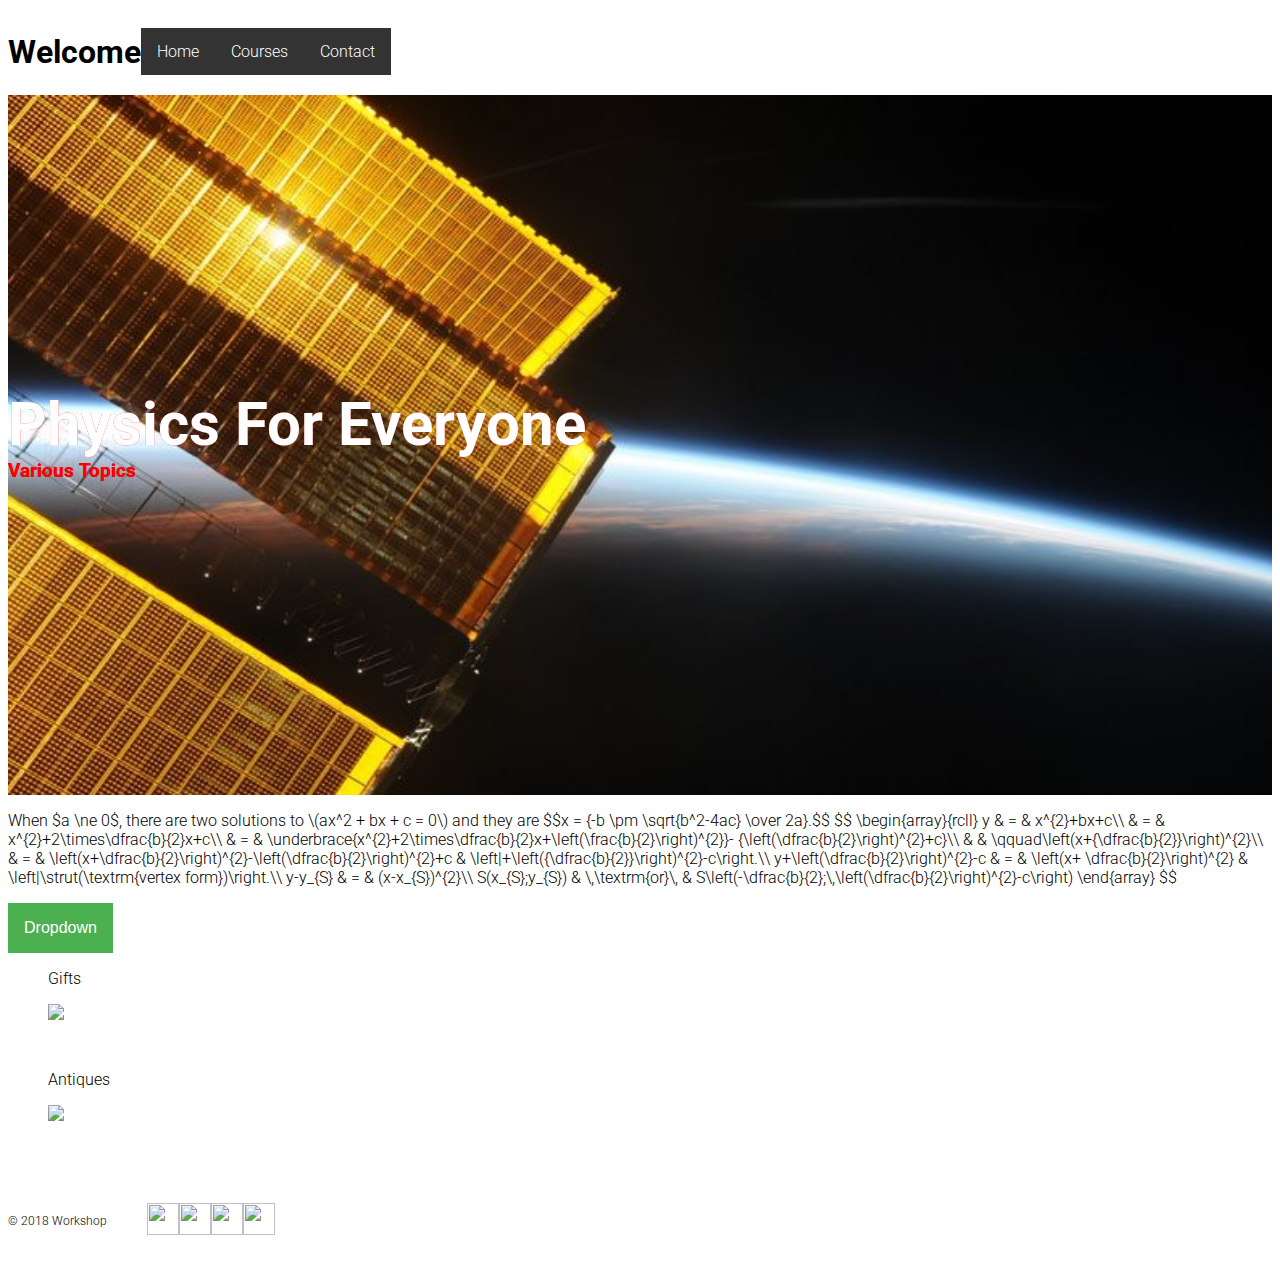
==== index.html @ 453e5c58 "Latex part 1" ====
<!DOCTYPE html>
<html>

<head>

  <title>Frontpage</title>
<script type="text/javascript"
  src="https://cdn.mathjax.org/mathjax/latest/MathJax.js?config=TeX-all-MML_HTMLorMML">
</script>
  <script type="text/x-mathjax-config"><!--These next two lines let's implement MathJax: warning heavy duty-->
  MathJax.Hub.Config({tex2jax: {inlineMath: [['$','$'], ['\\(','\\)']]}});
</script>
  <meta charset="utf-8"/>
  <link rel="stylesheet" href="https://maxcdn.bootstrapcdn.com/bootstrap/3.3.6/css/bootstrap.min.css" integrity="sha384-1q8mTJOASx8j1Au+a5WDVnPi2lkFfwwEAa8hDDdjZlpLegxhjVME1fgjWPGmkzs7" crossorigin="anonymous">
  <link href='https://fonts.googleapis.com/css?family=Roboto:300,400,700' rel='stylesheet' type='text/css'>
  <link rel="stylesheet" type="text/css" href="main.css">

</head>

<body>
  
  <header class="container">
    <div class="row">
      <h1 class="col-sm-4">Welcome</h1>
      <nav class="col-sm-8 text-right">
        <div class="navbar">
          <a href="http://physicist.dk/">Home</a>
          <a href="http://physicist.dk/?page_id=517">Courses</a>
          <a href="http://physicist.dk/?page_id=517">Contact</a>
        </div>
      </nav>
    </div>    
  </header>
  <section class="jumbotron">
    <div class="container">
      <div class="row text-center">
        <h2>Physics For Everyone</h2>
      	<h3>Various Topics</h3>
      </div>
    </div>
  </section>
  <section class="container">
	  <div class="row">
	  <p class="col-sm-6">
      When $a \ne 0$, there are two solutions to \(ax^2 + bx + c = 0\) and they are
      $$x = {-b \pm \sqrt{b^2-4ac} \over 2a}.$$
      $$ \begin{array}{rcll}
      y & = & x^{2}+bx+c\\
      & = & x^{2}+2\times\dfrac{b}{2}x+c\\
      & = & \underbrace{x^{2}+2\times\dfrac{b}{2}x+\left(\frac{b}{2}\right)^{2}}-
      {\left(\dfrac{b}{2}\right)^{2}+c}\\
      &  & \qquad\left(x+{\dfrac{b}{2}}\right)^{2}\\
      & = & \left(x+\dfrac{b}{2}\right)^{2}-\left(\dfrac{b}{2}\right)^{2}+c 
      & \left|+\left({\dfrac{b}{2}}\right)^{2}-c\right.\\
      y+\left(\dfrac{b}{2}\right)^{2}-c & = & \left(x+
      \dfrac{b}{2}\right)^{2} & \left|\strut(\textrm{vertex form})\right.\\
      y-y_{S} & = & (x-x_{S})^{2}\\
      S(x_{S};y_{S}) & \,\textrm{or}\, 
      & S\left(-\dfrac{b}{2};\,\left(\dfrac{b}{2}\right)^{2}-c\right)
      \end{array} $$
    </p>
      <div class="col-sm-6">
        <div class="dropdown">
        <button class="dropbtn">Dropdown</button>
        <div class="dropdown-content">
          <a href="#">Link 1</a>
          <a href="#">Link 2</a>
          <a href="#">Link 3</a>
        </div>
      </div>
      </div> 
    </div>
   	<div class="row">
      <figure class="col-sm-6">
        <p>Gifts</p>
        <img src="https://s3.amazonaws.com/codecademy-content/projects/make-a-website/lesson-4/gifts.jpg"/>
      </figure>
      <figure class="col-sm-6">
        <p>Antiques</p>
        <img src="https://s3.amazonaws.com/codecademy-content/projects/make-a-website/lesson-4/antique.jpg"/>
      </figure>
    </div>
  </section>
  <footer class="container">
    <div class="row">
      <p class="col-sm-4">&copy; 2018 Workshop</p>
      <ul class="col-sm-8">
        <li class="col-sm-1">
          <img src="https://s3.amazonaws.com/codecademy-content/projects/make-a-website/lesson-4/twitter.svg">
        </li>
        <li class="col-sm-1"> 
          <img src="https://s3.amazonaws.com/codecademy-content/projects/make-a-website/lesson-4/facebook.svg">
        </li>
        <li class="col-sm-1"> 
          <img src="https://s3.amazonaws.com/codecademy-content/projects/make-a-website/lesson-4/instagram.svg">
        </li>
        <li class="col-sm-1"> 
          <img src="https://s3.amazonaws.com/codecademy-content/projects/make-a-website/lesson-4/medium.svg">
        </li>
      </ul>
    </div>
  </footer>

</body>

</html>
---- main.css ----
body {
  font-family: 'Roboto', sans-serif;
  font-weight: 300;
}

header {
  padding: 20px 0;
}

header .row,
footer .row {
  display: flex;
  align-items: center;
}

header h1 {
  font-weight: 700;
  margin: 0;
}

header nav {
  display: flex;
  justify-content: flex-end;
}

header p {
  padding: 0 20px;
  margin: 0;
}

.jumbotron {
  display: flex;
  align-items: center;
  background-image: url(frontpagepic.jpg);
  background-repeat: no-repeat;
  background-size: cover;
  color: white;
  height: 700px;
  text-shadow: 0.25px 0.25px 0.25px red;
}

.jumbotron h2 {
  font-size: 60px;
  font-weight: 700;
  margin: 0;
  color: white;
}

.jumbotron h3 {
  margin: 0 0 20px;
  color: red;
}

section .row img {
  margin: 0 0 30px;
  width: 100%;
}

.col-md-6 {
  margin: 0 0 30px;
}

footer {
  font-size: 12px;
  padding: 20px 0;
}

footer .col-sm-8 {
  display: flex;
  justify-content: flex-end;
}

footer ul {
  list-style: none;
}

footer li img {
  width: 32px;
  height: 32px;
}

 /* Dropdown Button */
.dropbtn {
    background-color: #4CAF50;
    color: white;
    padding: 16px;
    font-size: 16px;
    border: none;
}

/* The container <div> - needed to position the dropdown content */
.dropdown {
    position: relative;
    display: inline-block;
}

/* Dropdown Content (Hidden by Default) */
.dropdown-content {
    display: none;
    position: absolute;
    background-color: #f1f1f1;
    min-width: 160px;
    box-shadow: 0px 8px 16px 0px rgba(0,0,0,0.2);
    z-index: 1;
}

/* Links inside the dropdown */
.dropdown-content a {
    color: black;
    padding: 12px 16px;
    text-decoration: none;
    display: block;
}

/* Change color of dropdown links on hover */
.dropdown-content a:hover {background-color: #ddd}

/* Show the dropdown menu on hover */
.dropdown:hover .dropdown-content {
    display: block;
}

/* Change the background color of the dropdown button when the dropdown content is shown */
.dropdown:hover .dropbtn {
    background-color: #3e8e41;
} 

.navbar a:hover, .dropdown:hover .dropbtn {
    background-color: red;
}

.navbar a {
    float: left;
    font-size: 16px;
    color: white;
    text-align: center;
    padding: 14px 16px;
    text-decoration: none;
}

.navbar {
    overflow: hidden; /* hides if word is too long..*/
    background-color: #333;
}
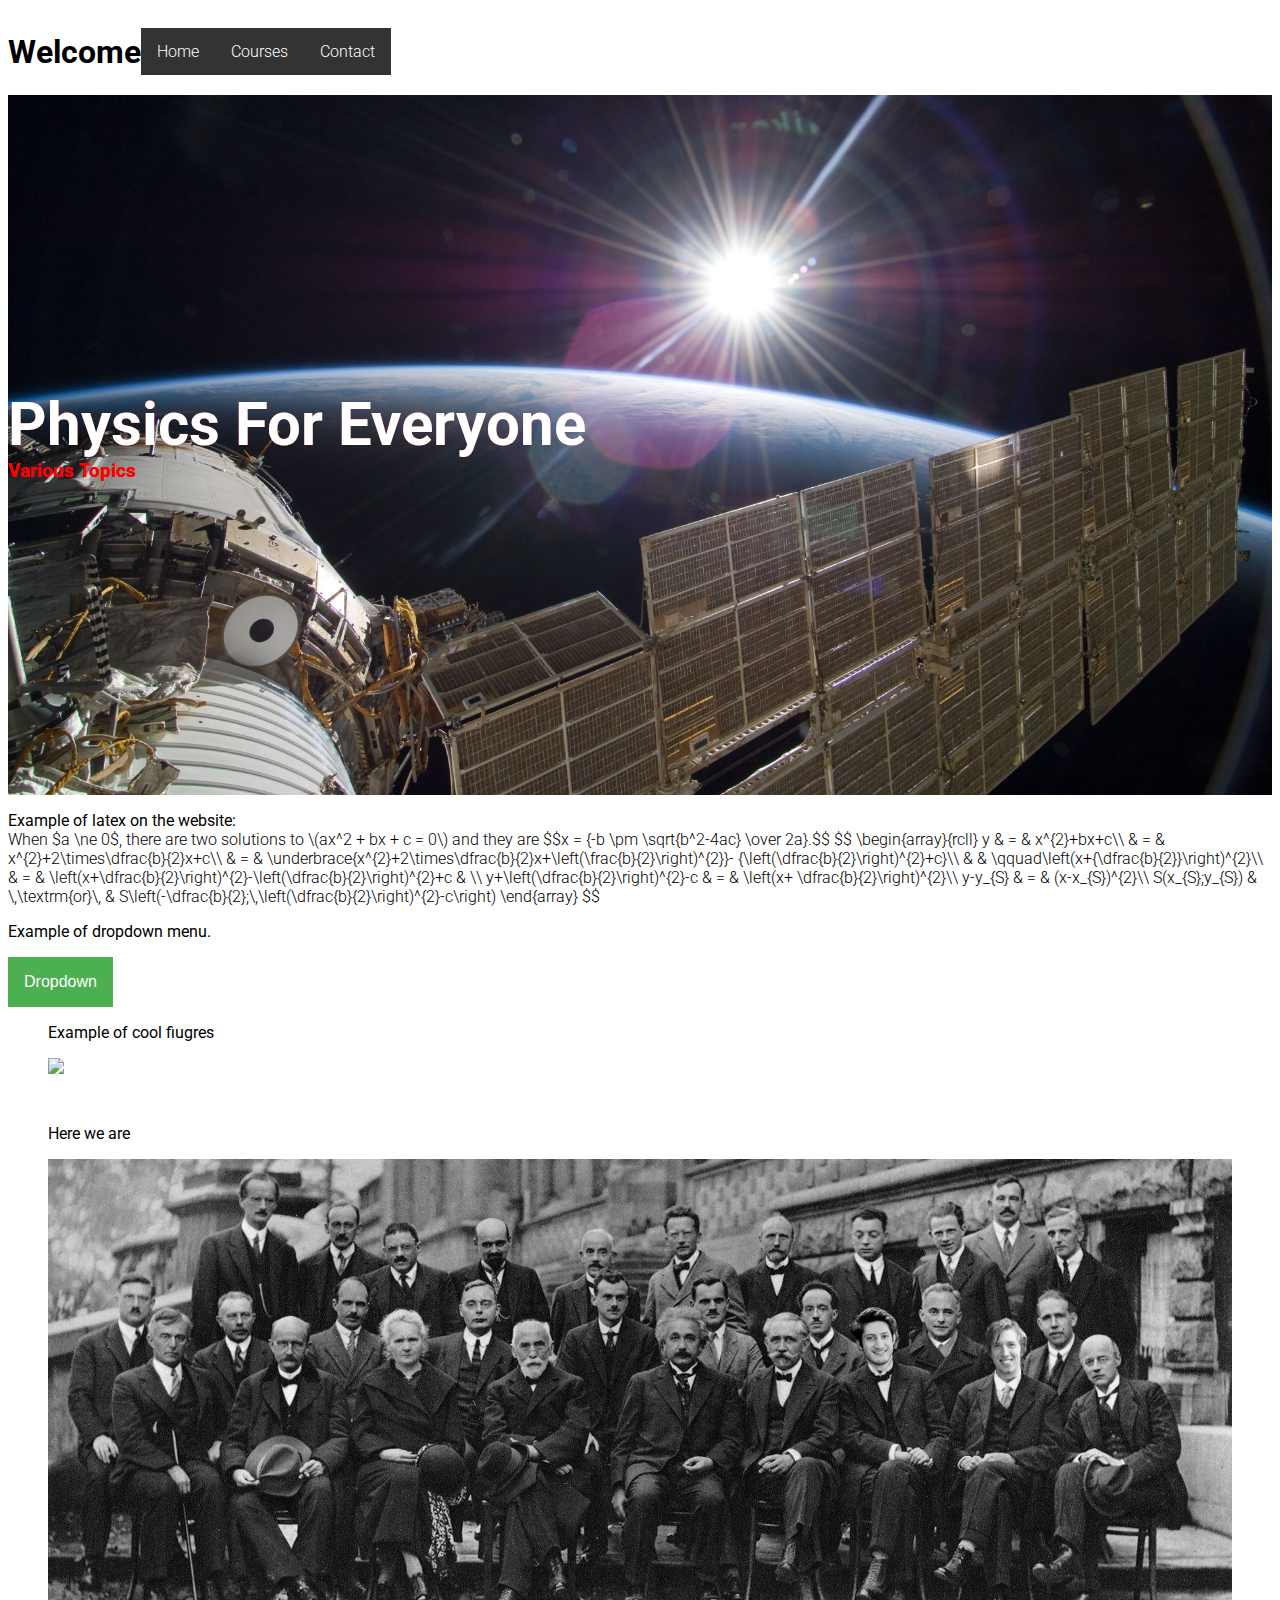
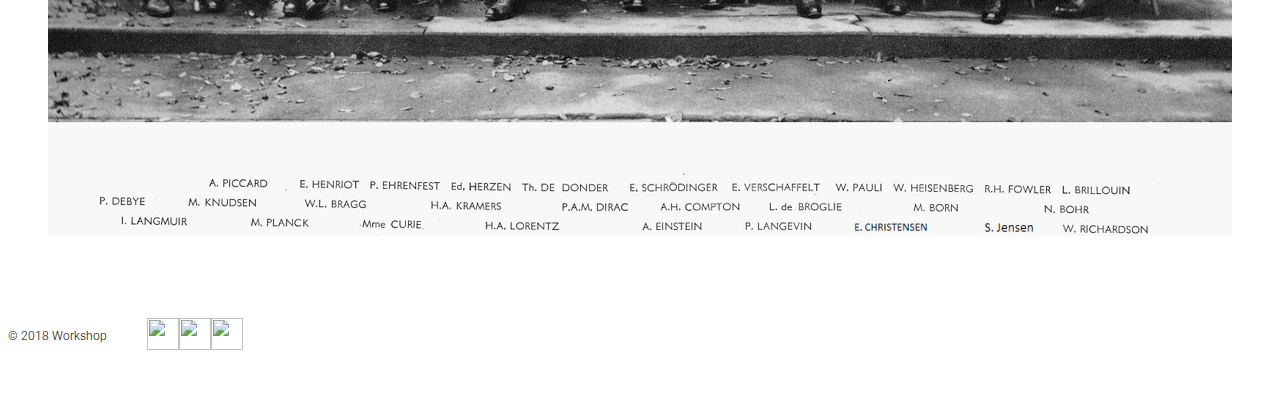
==== commit e43bc4fa: "Update" ====
--- a/index.html
+++ b/index.html
@@ -4,16 +4,24 @@
 <head>
 
   <title>Frontpage</title>
-<script type="text/javascript"
-  src="https://cdn.mathjax.org/mathjax/latest/MathJax.js?config=TeX-all-MML_HTMLorMML">
-</script>
+  <meta charset="utf-8"/>
+
+  <!-- Activate Latex -->
+  <script type="text/javascript"
+  src="https://cdn.mathjax.org/mathjax/latest/MathJax.js?config=TeX-AMS-MML_HTMLorMML">
+  </script>
   <script type="text/x-mathjax-config"><!--These next two lines let's implement MathJax: warning heavy duty-->
   MathJax.Hub.Config({tex2jax: {inlineMath: [['$','$'], ['\\(','\\)']]}});
-</script>
-  <meta charset="utf-8"/>
+  </script>
+  <script type="text/x-mathjax-config"> MathJax.Hub.Config({ TeX: { equationNumbers: { autoNumber: "AMS" } } }); </script> 
+
+  <!-- Activate bootstrap-->
+  <link rel="stylesheet" type="text/css" href="main.css">
   <link rel="stylesheet" href="https://maxcdn.bootstrapcdn.com/bootstrap/3.3.6/css/bootstrap.min.css" integrity="sha384-1q8mTJOASx8j1Au+a5WDVnPi2lkFfwwEAa8hDDdjZlpLegxhjVME1fgjWPGmkzs7" crossorigin="anonymous">
   <link href='https://fonts.googleapis.com/css?family=Roboto:300,400,700' rel='stylesheet' type='text/css'>
-  <link rel="stylesheet" type="text/css" href="main.css">
+
+
+
 
 </head>
 
@@ -42,6 +50,7 @@
   <section class="container">
 	  <div class="row">
 	  <p class="col-sm-6">
+      <strong>Example of latex on the website:</strong><br> <!-- br is a linebreak -->
       When $a \ne 0$, there are two solutions to \(ax^2 + bx + c = 0\) and they are
       $$x = {-b \pm \sqrt{b^2-4ac} \over 2a}.$$
       $$ \begin{array}{rcll}
@@ -51,35 +60,37 @@
       {\left(\dfrac{b}{2}\right)^{2}+c}\\
       &  & \qquad\left(x+{\dfrac{b}{2}}\right)^{2}\\
       & = & \left(x+\dfrac{b}{2}\right)^{2}-\left(\dfrac{b}{2}\right)^{2}+c 
-      & \left|+\left({\dfrac{b}{2}}\right)^{2}-c\right.\\
+      & \\
       y+\left(\dfrac{b}{2}\right)^{2}-c & = & \left(x+
-      \dfrac{b}{2}\right)^{2} & \left|\strut(\textrm{vertex form})\right.\\
+      \dfrac{b}{2}\right)^{2}\\
       y-y_{S} & = & (x-x_{S})^{2}\\
       S(x_{S};y_{S}) & \,\textrm{or}\, 
       & S\left(-\dfrac{b}{2};\,\left(\dfrac{b}{2}\right)^{2}-c\right)
       \end{array} $$
     </p>
       <div class="col-sm-6">
+        <p><strong>Example of dropdown menu.</strong></p>
         <div class="dropdown">
         <button class="dropbtn">Dropdown</button>
         <div class="dropdown-content">
-          <a href="#">Link 1</a>
-          <a href="#">Link 2</a>
-          <a href="#">Link 3</a>
+          <a href="#">Whatever</a>
+          <a href="#">You</a>
+          <a href="#">Want</a>
         </div>
       </div>
       </div> 
     </div>
    	<div class="row">
       <figure class="col-sm-6">
-        <p>Gifts</p>
+        <p><strong>Example of cool fiugres</strong></p>
         <img src="https://s3.amazonaws.com/codecademy-content/projects/make-a-website/lesson-4/gifts.jpg"/>
       </figure>
       <figure class="col-sm-6">
-        <p>Antiques</p>
-        <img src="https://s3.amazonaws.com/codecademy-content/projects/make-a-website/lesson-4/antique.jpg"/>
+        <p><strong>Here we are</strong></p>
+        <img src="BestEdit.PNG"/>
       </figure>
     </div>
+
   </section>
   <footer class="container">
     <div class="row">
@@ -94,9 +105,6 @@
         <li class="col-sm-1"> 
           <img src="https://s3.amazonaws.com/codecademy-content/projects/make-a-website/lesson-4/instagram.svg">
         </li>
-        <li class="col-sm-1"> 
-          <img src="https://s3.amazonaws.com/codecademy-content/projects/make-a-website/lesson-4/medium.svg">
-        </li>
       </ul>
     </div>
   </footer>
--- a/main.css
+++ b/main.css
@@ -31,7 +31,7 @@
 .jumbotron {
   display: flex;
   align-items: center;
-  background-image: url(frontpagepic.jpg);
+  background-image: url(earth.jpg);
   background-repeat: no-repeat;
   background-size: cover;
   color: white;
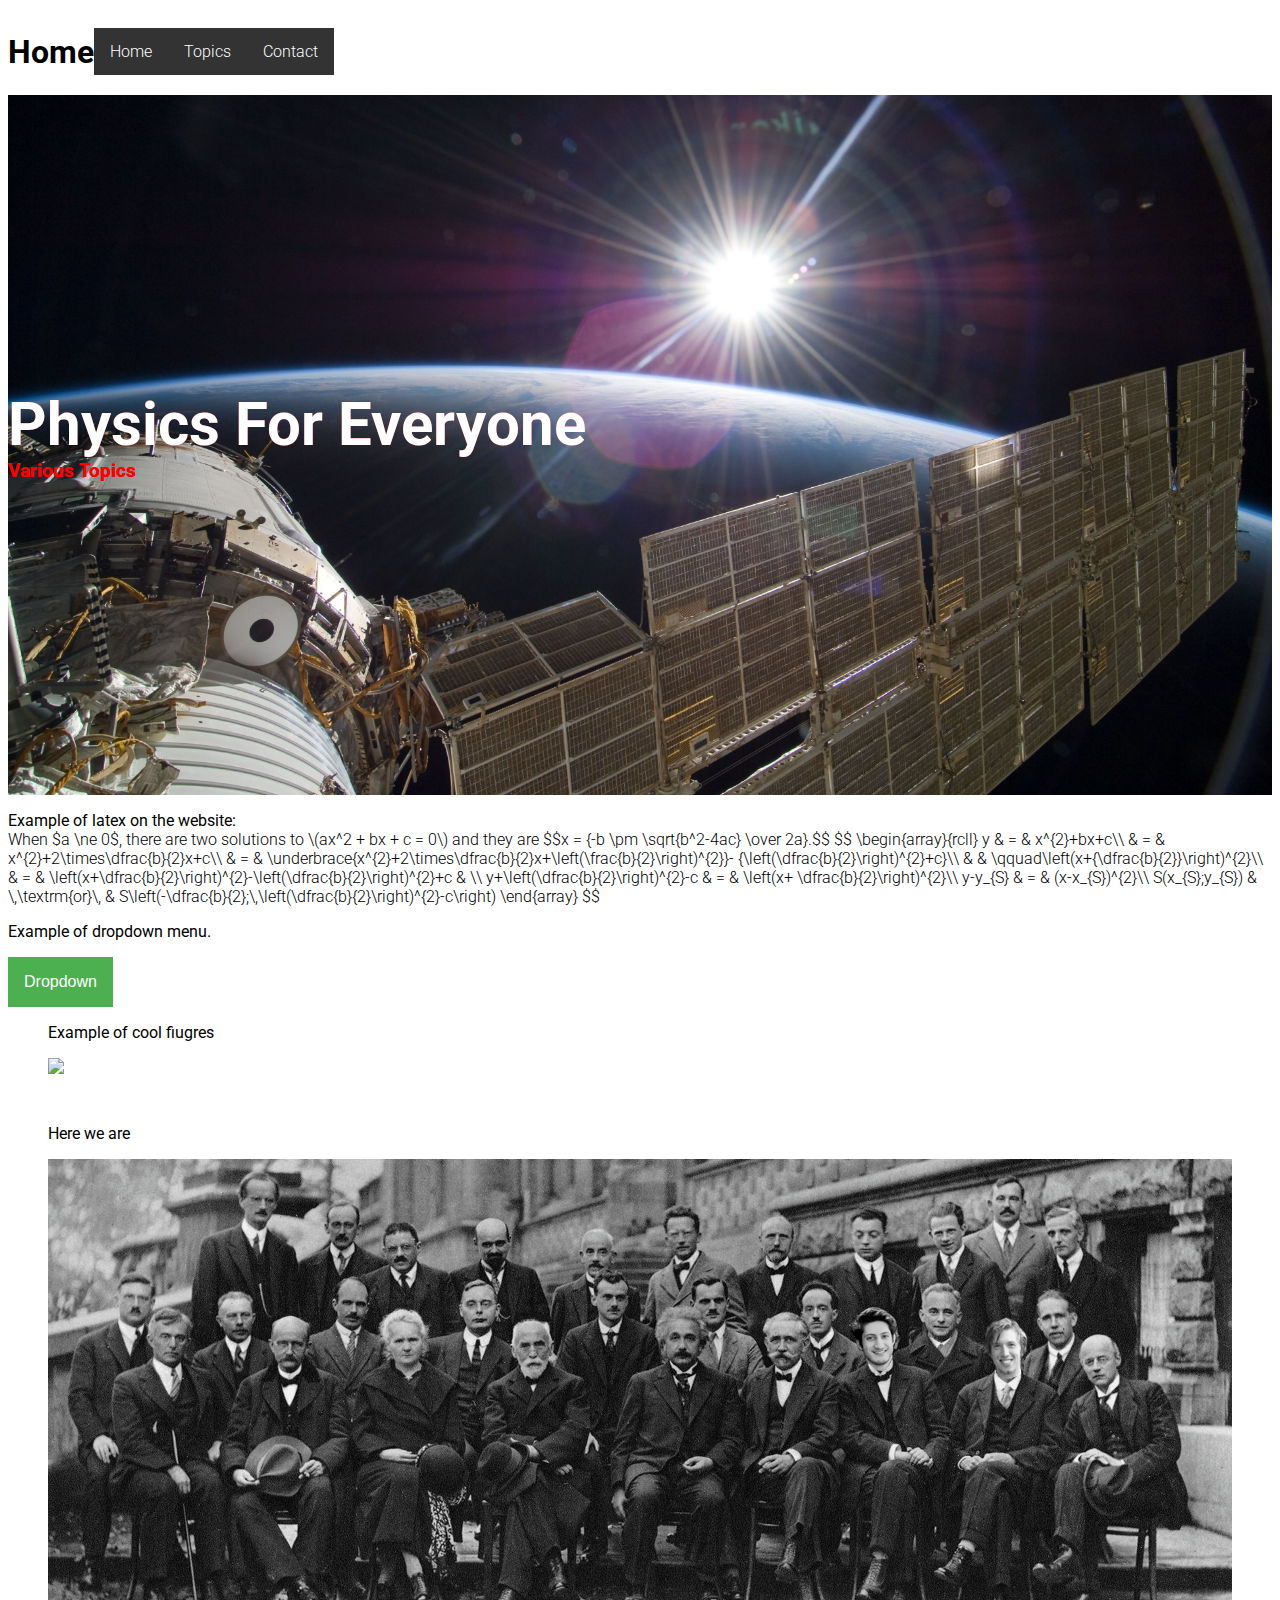
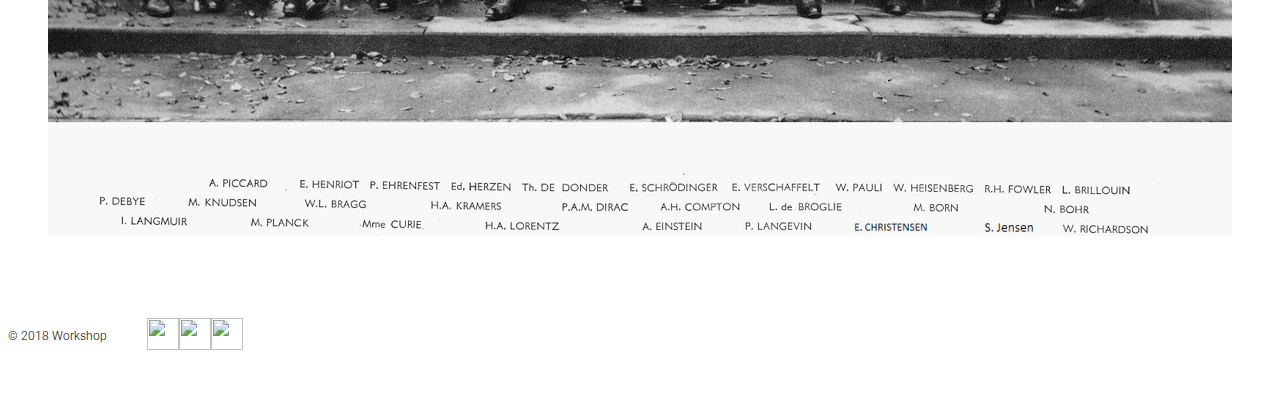
==== commit 35f79c70: "Update topics site" ====
--- a/index.html
+++ b/index.html
@@ -20,20 +20,17 @@
   <link rel="stylesheet" href="https://maxcdn.bootstrapcdn.com/bootstrap/3.3.6/css/bootstrap.min.css" integrity="sha384-1q8mTJOASx8j1Au+a5WDVnPi2lkFfwwEAa8hDDdjZlpLegxhjVME1fgjWPGmkzs7" crossorigin="anonymous">
   <link href='https://fonts.googleapis.com/css?family=Roboto:300,400,700' rel='stylesheet' type='text/css'>
 
-
-
-
 </head>
 
 <body>
   
   <header class="container">
     <div class="row">
-      <h1 class="col-sm-4">Welcome</h1>
+      <h1 class="col-sm-4">Home</h1>
       <nav class="col-sm-8 text-right">
         <div class="navbar">
           <a href="http://physicist.dk/">Home</a>
-          <a href="http://physicist.dk/?page_id=517">Courses</a>
+          <a href="topics.html">Topics</a>
           <a href="http://physicist.dk/?page_id=517">Contact</a>
         </div>
       </nav>
@@ -75,7 +72,8 @@
         <div class="dropdown-content">
           <a href="#">Whatever</a>
           <a href="#">You</a>
-          <a href="#">Want</a>
+          <a href="#">Want!</a>
+          <a href="https://physicistdk.github.io/carouselExampel">Here lies an exampel</a>
         </div>
       </div>
       </div> 
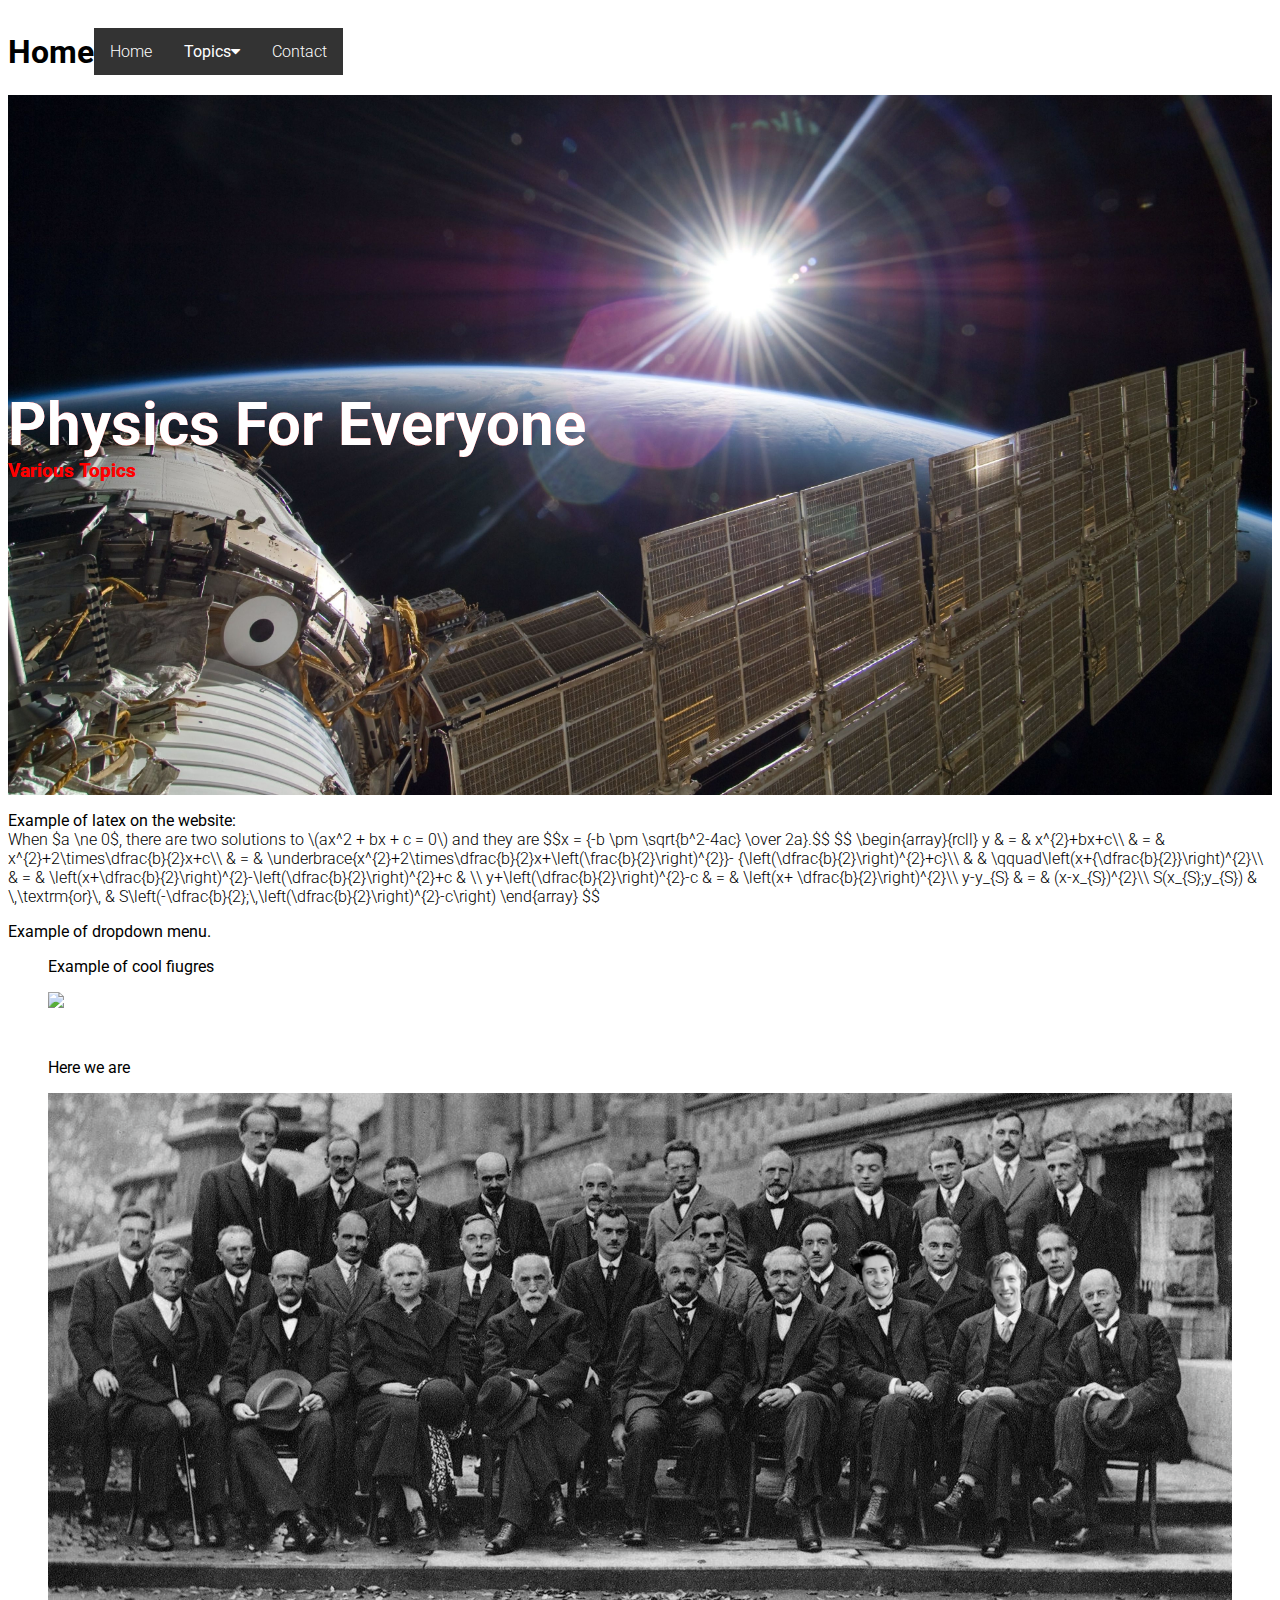
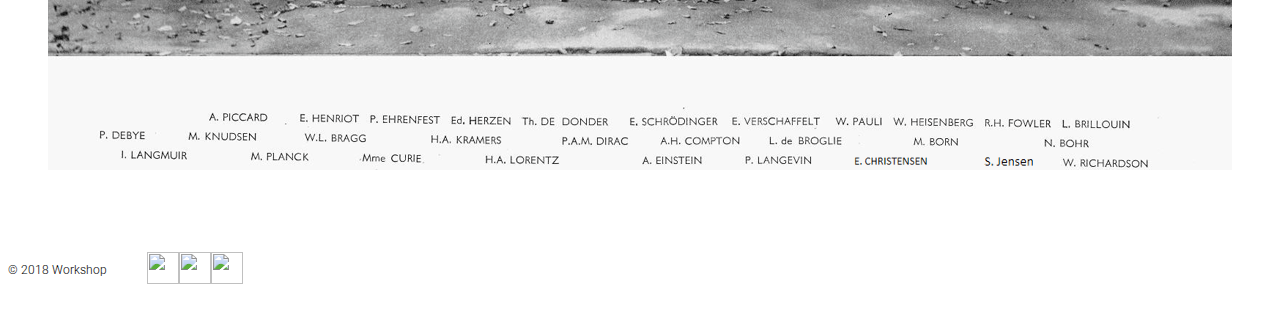
==== commit a700e5e1: "Update" ====
--- a/index.html
+++ b/index.html
@@ -5,7 +5,8 @@
 
   <title>Frontpage</title>
   <meta charset="utf-8"/>
-
+  <link rel="stylesheet" href="https://cdnjs.cloudflare.com/ajax/libs/font-awesome/4.7.0/css/font-awesome.min.css">
+  <meta name="viewport" content="width=device-width, initial-scale=1">
   <!-- Activate Latex -->
   <script type="text/javascript"
   src="https://cdn.mathjax.org/mathjax/latest/MathJax.js?config=TeX-AMS-MML_HTMLorMML">
@@ -29,9 +30,17 @@
       <h1 class="col-sm-4">Home</h1>
       <nav class="col-sm-8 text-right">
         <div class="navbar">
-          <a href="http://physicist.dk/">Home</a>
-          <a href="topics.html">Topics</a>
-          <a href="http://physicist.dk/?page_id=517">Contact</a>
+          	<a href="index.html">Home</a>
+          	<div class="dropdown">
+        		<button class="dropbtn">Topics<i class="fa fa-caret-down"></i></button>
+        		<div class="dropdown-content">
+          			<a href="#">Whatever</a>
+          			<a href="#">You</a>
+          			<a href="#">Want!</a>
+          			<a href="https://physicistdk.github.io/carouselExampel">Here lies an exampel</a>
+        		</div>
+      		</div>
+          	<a href="#">Contact</a>
         </div>
       </nav>
     </div>    
@@ -67,16 +76,6 @@
     </p>
       <div class="col-sm-6">
         <p><strong>Example of dropdown menu.</strong></p>
-        <div class="dropdown">
-        <button class="dropbtn">Dropdown</button>
-        <div class="dropdown-content">
-          <a href="#">Whatever</a>
-          <a href="#">You</a>
-          <a href="#">Want!</a>
-          <a href="https://physicistdk.github.io/carouselExampel">Here lies an exampel</a>
-        </div>
-      </div>
-      </div> 
     </div>
    	<div class="row">
       <figure class="col-sm-6">
@@ -94,7 +93,7 @@
     <div class="row">
       <p class="col-sm-4">&copy; 2018 Workshop</p>
       <ul class="col-sm-8">
-        <li class="col-sm-1">
+        <li class="col-sm-1"> 
           <img src="https://s3.amazonaws.com/codecademy-content/projects/make-a-website/lesson-4/twitter.svg">
         </li>
         <li class="col-sm-1"> 
--- a/main.css
+++ b/main.css
@@ -79,19 +79,41 @@
   height: 32px;
 }
 
- /* Dropdown Button */
-.dropbtn {
-    background-color: #4CAF50;
+.navbar {
+    overflow: hidden; /* hides if word is too long..*/
+    background-color: #333;
+}
+
+.navbar a {
+    float: left;
+    font-size: 16px;
     color: white;
-    padding: 16px;
-    font-size: 16px;
-    border: none;
+    text-align: center;
+    padding: 14px 16px;
+    text-decoration: none;
 }
 
 /* The container <div> - needed to position the dropdown content */
 .dropdown {
     position: relative;
     display: inline-block;
+    float: left;
+    overflow: hidden;
+}
+
+.dropdown .dropbtn {
+    font-size: 16px;    
+    border: none;
+    outline: none;
+    color: white;
+    padding: 14px 16px;
+    background-color: inherit;
+    font-family: inherit;
+    margin: 0;
+}
+
+.navbar a:hover, .dropdown:hover .dropbtn {
+    background-color: red;
 }
 
 /* Dropdown Content (Hidden by Default) */
@@ -104,41 +126,19 @@
     z-index: 1;
 }
 
-/* Links inside the dropdown */
 .dropdown-content a {
+    float: none;
     color: black;
     padding: 12px 16px;
     text-decoration: none;
     display: block;
+    text-align: left;
 }
+
 
 /* Change color of dropdown links on hover */
 .dropdown-content a:hover {background-color: #ddd}
 
-/* Show the dropdown menu on hover */
 .dropdown:hover .dropdown-content {
     display: block;
-}
-
-/* Change the background color of the dropdown button when the dropdown content is shown */
-.dropdown:hover .dropbtn {
-    background-color: #3e8e41;
-} 
-
-.navbar a:hover, .dropdown:hover .dropbtn {
-    background-color: red;
-}
-
-.navbar a {
-    float: left;
-    font-size: 16px;
-    color: white;
-    text-align: center;
-    padding: 14px 16px;
-    text-decoration: none;
-}
-
-.navbar {
-    overflow: hidden; /* hides if word is too long..*/
-    background-color: #333;
 }